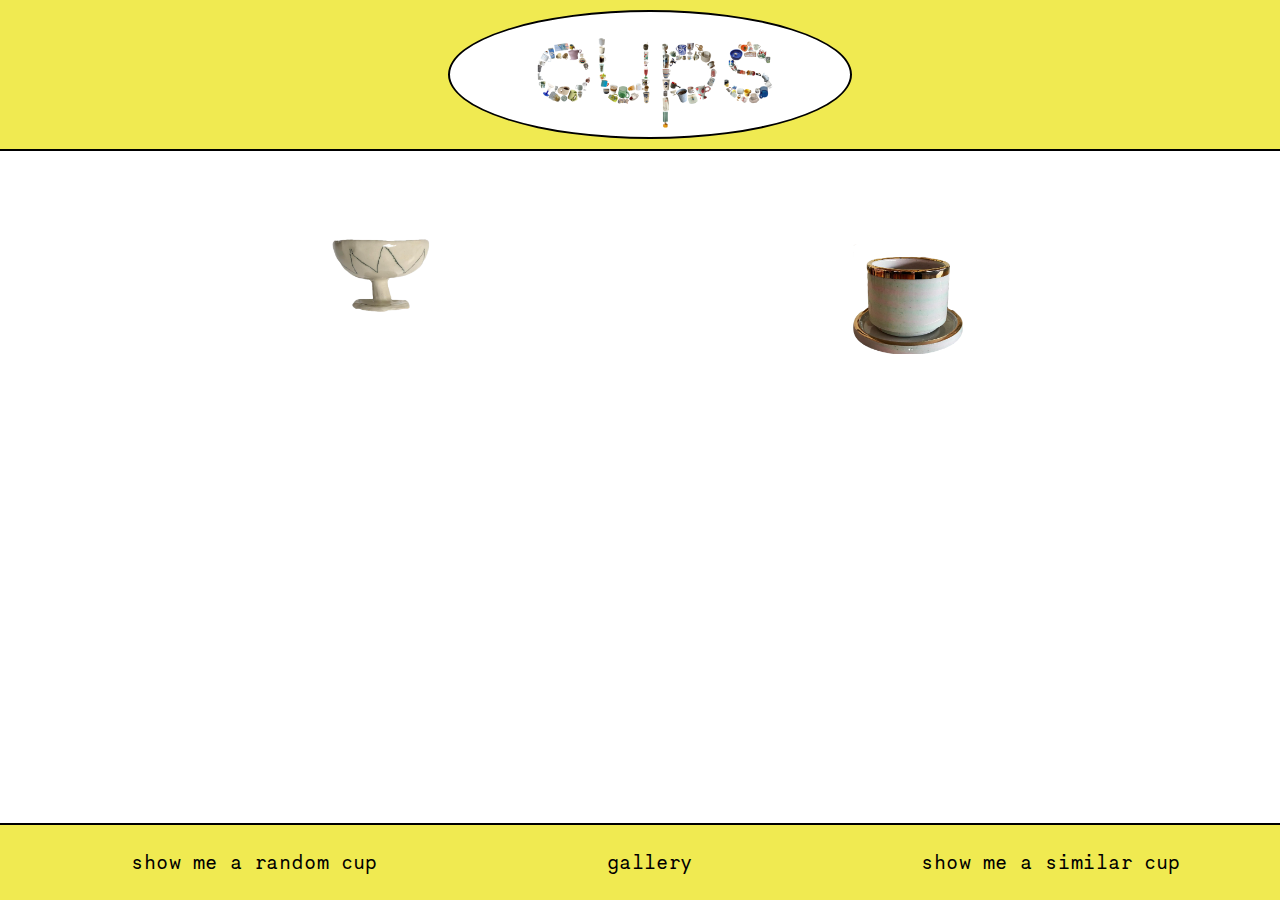
==== gallery.html @ 02ec3d35 "first commit" ====
<!DOCTYPE html>
<html lang="en">
<head>
    <meta charset="UTF-8">
    <meta name="viewport" content="width=device-width, initial-scale=1.0">
    <title>Cups!</title>
    <link rel="stylesheet" href="normalize.css">
    <link rel="stylesheet" href="style.css">
    <style>
    img {
        padding-left: 80px;
        padding-right: 80px;
        padding-top: 40px;
        transition: none;
        transform: none;
        }
    </style>
    <script type="text/javascript" src="airtable.browser.js" defer></script>
    <script type="text/javascript" src="script.js" defer></script>
</head>
<body>
    <div class="header">
        <div class="oval"><a href="indexhome.html"><img src="imgs/homebutton.png" class="responsive2"></a>
        </div>
    </div>
    <div class="top">
            <div class="row1"><img src="imgs/1.png" width="150px"/></div>
            <div class="row1"><img src="imgs/2.png" width="150px"/></div>
            <!-- <div class="row1"><img src="imgs/3.png" width="150px"/></div>
            <div class="row1"><img src="imgs/4.png" width="150px"/></div>
            <div class="row1"><img src="imgs/5.png" width="150px"/></div>
            <div class="row1"><img src="imgs/6.png" width="150px"/></div> -->
        </div>
            <div class="footer">
        <a href="random.html"><p>show me a random cup</p></a>
        <a href="gallery.html"><p>gallery</p></a>
        <a href="similar.html"><p>show me a similar cup</p></a>
    </div>
</body>
</html>
---- style.css ----
@font-face {
    font-family: 'Ribes';
    src: url('Ribes-Black.woff2') format('woff2'),
        url('Ribes-Black.woff') format('woff'),
        url('Ribes-Black.ttf') format('truetype'),
        url('Ribes-Black.svg#Ribes-Black') format('svg');
    font-weight: 900;
    font-style: normal;
    font-display: swap;
}

@font-face {
    font-family: 'Necto Mono';
    src: url('NectoMono-Regular.woff2') format('woff2'),
        url('NectoMono-Regular.woff') format('woff'),
        url('NectoMono-Regular.ttf') format('truetype'),
        url('NectoMono-Regular.svg#NectoMono-Regular') format('svg');
    font-weight: normal;
    font-style: normal;
    font-display: swap;
}
body {
    background-color: white;
    color: black;
    font-size: 100%;
    display: flex;
    flex-direction: column;
    min-height: 100vh;
}
.header { 
    margin: 0 auto;
    width: 100%;
    display: flex;
    justify-content: center;
    padding: 10px;
    background: #F0EA51;
    border-bottom: 2px solid black;
}
h1 {
    font-family: 'Ribes';
    font-size: 50px;
    color: black;
}
p {
    font-family: 'Necto Mono';
    font-size: 20px;
    color: black;
    margin-top: .5em ;
    margin-bottom: .5em ;
}
a:link {
    color: black;
}
a:visited {
    color: black;
}
a:hover {
    color: #F05245;
}
a:active {
    color: black;
}
a:hover {
    text-decoration: none;
}
a:active {
    text-decoration: none;
}
a:link {
    text-decoration: none;
}
a:visited {
    text-decoration: none;
}
.oval {
    height: 125px;
    width: 400px;
    border-radius: 50%;
    display: flex;
    flex-wrap: nowrap;
    align-items: center;
    justify-content: center;
    background-color: white;
    border-style: solid;
    border-color: black;
    border-width: 2px;
} 
.outer-container {
    display: flex;  
    flex-direction: row;
    flex-wrap: nowrap;
}
.content {
    margin: 0 auto;
    width: 100%;
    display: flex;
    flex-direction: column;
    flex-wrap: wrap;
    justify-content: center;
}
.text {
    margin: 0 auto;
    width: 100%;
    display: flex;
    flex-direction: column;
    flex-wrap: wrap;
    justify-content: center;
    align-items: center;
}
img {
    transition: transform .8s ease-in-out;
    transform-origin: 50% 50% 0;
    } 
img:hover {
    transform: rotate(360deg);
}
.responsive {
     width: 100%;
     max-width: 550px;
     height: auto;
}
.responsive2 {
    width: 100%;
    max-width: 250px;
    height: auto;
    margin-left: auto;
    margin-right: auto;
}
.footer {
    display: flex;
    flex-wrap: wrap;
    flex-direction: row;
    align-items: center;
    justify-content: space-around;
    width:100%;
    background-color: #F0EA51;
    border-top: 2px solid black;
    margin-top: auto;
    padding: 1rem;
}
.row1 {
    animation-duration: 20s;
    animation-name: slidein;
    animation-iteration-count: infinite;
    overflow: hidden
}
.top {
    display: flex;
    flex-wrap: wrap;
    flex-direction: row;
    align-items: center;
    justify-content:space-evenly;
}
@keyframes slidein {
    from {
      margin-left: 100%;
      width: 200%;
    }
    to {
        margin-left: -50%;
        width: 100%;
      }
}
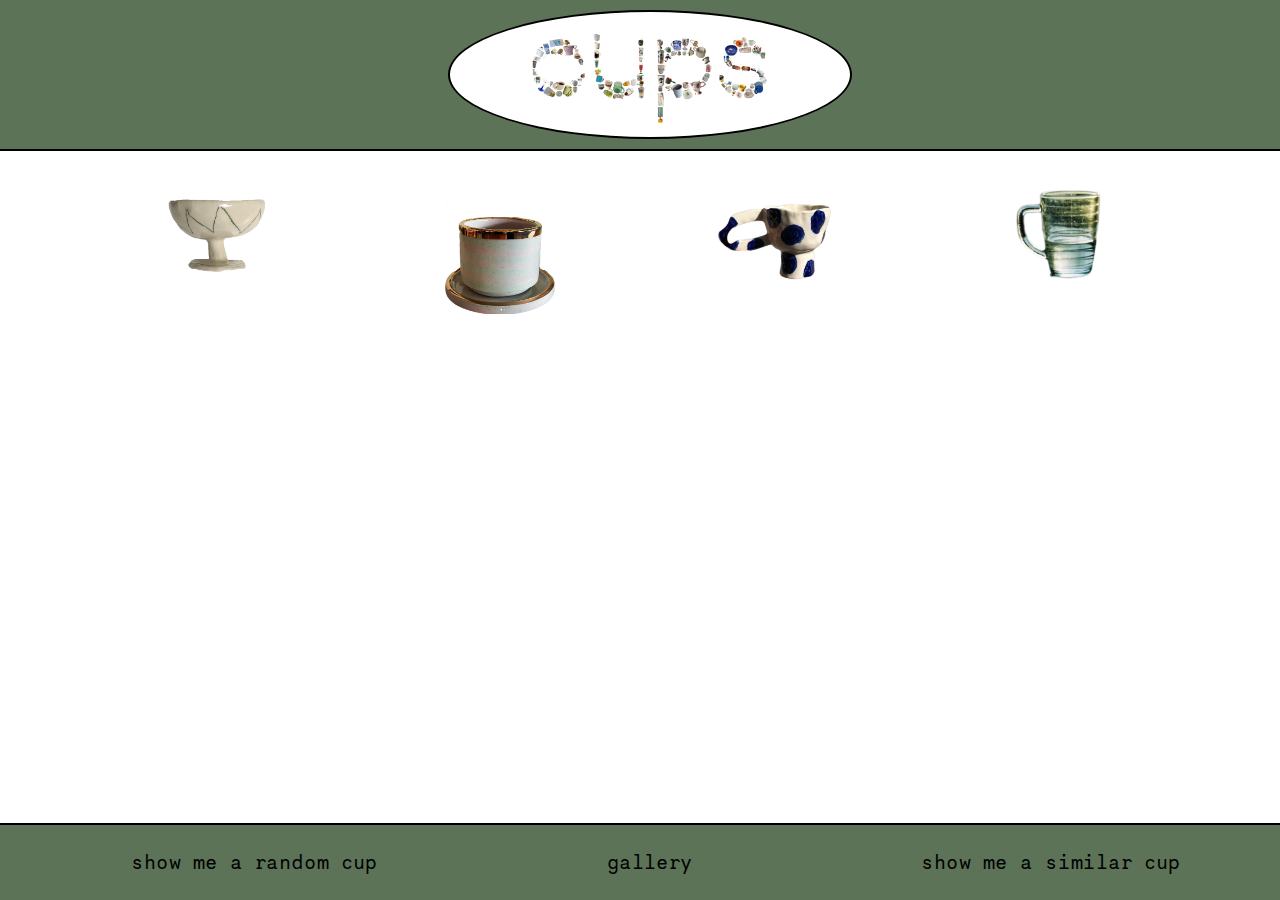
==== commit ca920cb5: "commit" ====
--- a/gallery.html
+++ b/gallery.html
@@ -8,9 +8,6 @@
     <link rel="stylesheet" href="style.css">
     <style>
     img {
-        padding-left: 80px;
-        padding-right: 80px;
-        padding-top: 40px;
         transition: none;
         transform: none;
         }
@@ -19,19 +16,17 @@
     <script type="text/javascript" src="script.js" defer></script>
 </head>
 <body>
-    <div class="header">
-        <div class="oval"><a href="indexhome.html"><img src="imgs/homebutton.png" class="responsive2"></a>
+    <div class="header green">
+        <div class="oval"><a href="indexhome.html"><img id="homebutton" src="imgs/homebutton.png" class="responsive2"></a>
         </div>
     </div>
     <div class="top">
-            <div class="row1"><img src="imgs/1.png" width="150px"/></div>
+            <div class="row1"><img src="imgs/1.png" class="nospin" width="150px"/></div>
             <div class="row1"><img src="imgs/2.png" width="150px"/></div>
-            <!-- <div class="row1"><img src="imgs/3.png" width="150px"/></div>
+            <div class="row1"><img src="imgs/3.png" width="150px"/></div>
             <div class="row1"><img src="imgs/4.png" width="150px"/></div>
-            <div class="row1"><img src="imgs/5.png" width="150px"/></div>
-            <div class="row1"><img src="imgs/6.png" width="150px"/></div> -->
         </div>
-            <div class="footer">
+    <div class="footer2">
         <a href="random.html"><p>show me a random cup</p></a>
         <a href="gallery.html"><p>gallery</p></a>
         <a href="similar.html"><p>show me a similar cup</p></a>
--- a/style.css
+++ b/style.css
@@ -8,7 +8,6 @@
     font-style: normal;
     font-display: swap;
 }
-
 @font-face {
     font-family: 'Necto Mono';
     src: url('NectoMono-Regular.woff2') format('woff2'),
@@ -97,6 +96,16 @@
     flex-direction: column;
     flex-wrap: wrap;
     justify-content: center;
+    align-items: center;
+}
+.container {
+    margin: 0 auto;
+    width: 100%;
+    display: flex;
+    flex-direction: column;
+    flex-wrap: wrap;
+    justify-content: center;
+    align-items: center;
 }
 .text {
     margin: 0 auto;
@@ -107,16 +116,55 @@
     justify-content: center;
     align-items: center;
 }
-img {
+.homepage {
+    display: flex;
+    flex-direction: column;
+    justify-content: center;
+    align-items: center;
+    background: #F0EA51;
+}
+.oval-container {
+    display: flex;
+    flex-wrap: wrap;
+    justify-content: center;
+    flex-direction: column;
+    align-items: center;
+    padding: 0 2rem;
+} 
+.big-oval {
+    align-items: center;
+    display: flex;
+    height: 600px;
+    width: 1200px;
+    justify-content: center;
+    border-style: solid;
+    border-color: black;
+    border-width: 2px;
+}
+.oval1 {
+    background: white;
+    border-radius: 50%;
+}
+.logo {
+    display: flex;
+    justify-content: center;
+}
+#logo {
+    display: flex;
+    flex-wrap: nowrap;
+    height: 80%;
+    width: 80%;
+}
+#homebutton {
     transition: transform .8s ease-in-out;
     transform-origin: 50% 50% 0;
     } 
-img:hover {
+#homebutton:hover {
     transform: rotate(360deg);
 }
 .responsive {
      width: 100%;
-     max-width: 550px;
+     max-width: 500px;
      height: auto;
 }
 .responsive2 {
@@ -125,6 +173,10 @@
     height: auto;
     margin-left: auto;
     margin-right: auto;
+}
+.green {
+    background-color: #5C7358;
+    border-bottom: 2px solid black;
 }
 .footer {
     display: flex;
@@ -138,11 +190,23 @@
     margin-top: auto;
     padding: 1rem;
 }
+.footer2 {
+    display: flex;
+    flex-wrap: wrap;
+    flex-direction: row;
+    align-items: center;
+    justify-content: space-around;
+    width:100%;
+    background-color: #5C7358;
+    border-top: 2px solid black;
+    margin-top: auto;
+    padding: 1rem;
+}
 .row1 {
     animation-duration: 20s;
     animation-name: slidein;
     animation-iteration-count: infinite;
-    overflow: hidden
+    overflow: hidden;
 }
 .top {
     display: flex;
@@ -150,6 +214,17 @@
     flex-direction: row;
     align-items: center;
     justify-content:space-evenly;
+}
+.sticker1 {
+    display: flex;  
+    flex-direction: row;
+    justify-content: flex-end;
+}
+#ceramic {
+    position: absolute;
+    height: 13rem;
+    width: 13rem;
+    z-index: 1;
 }
 @keyframes slidein {
     from {
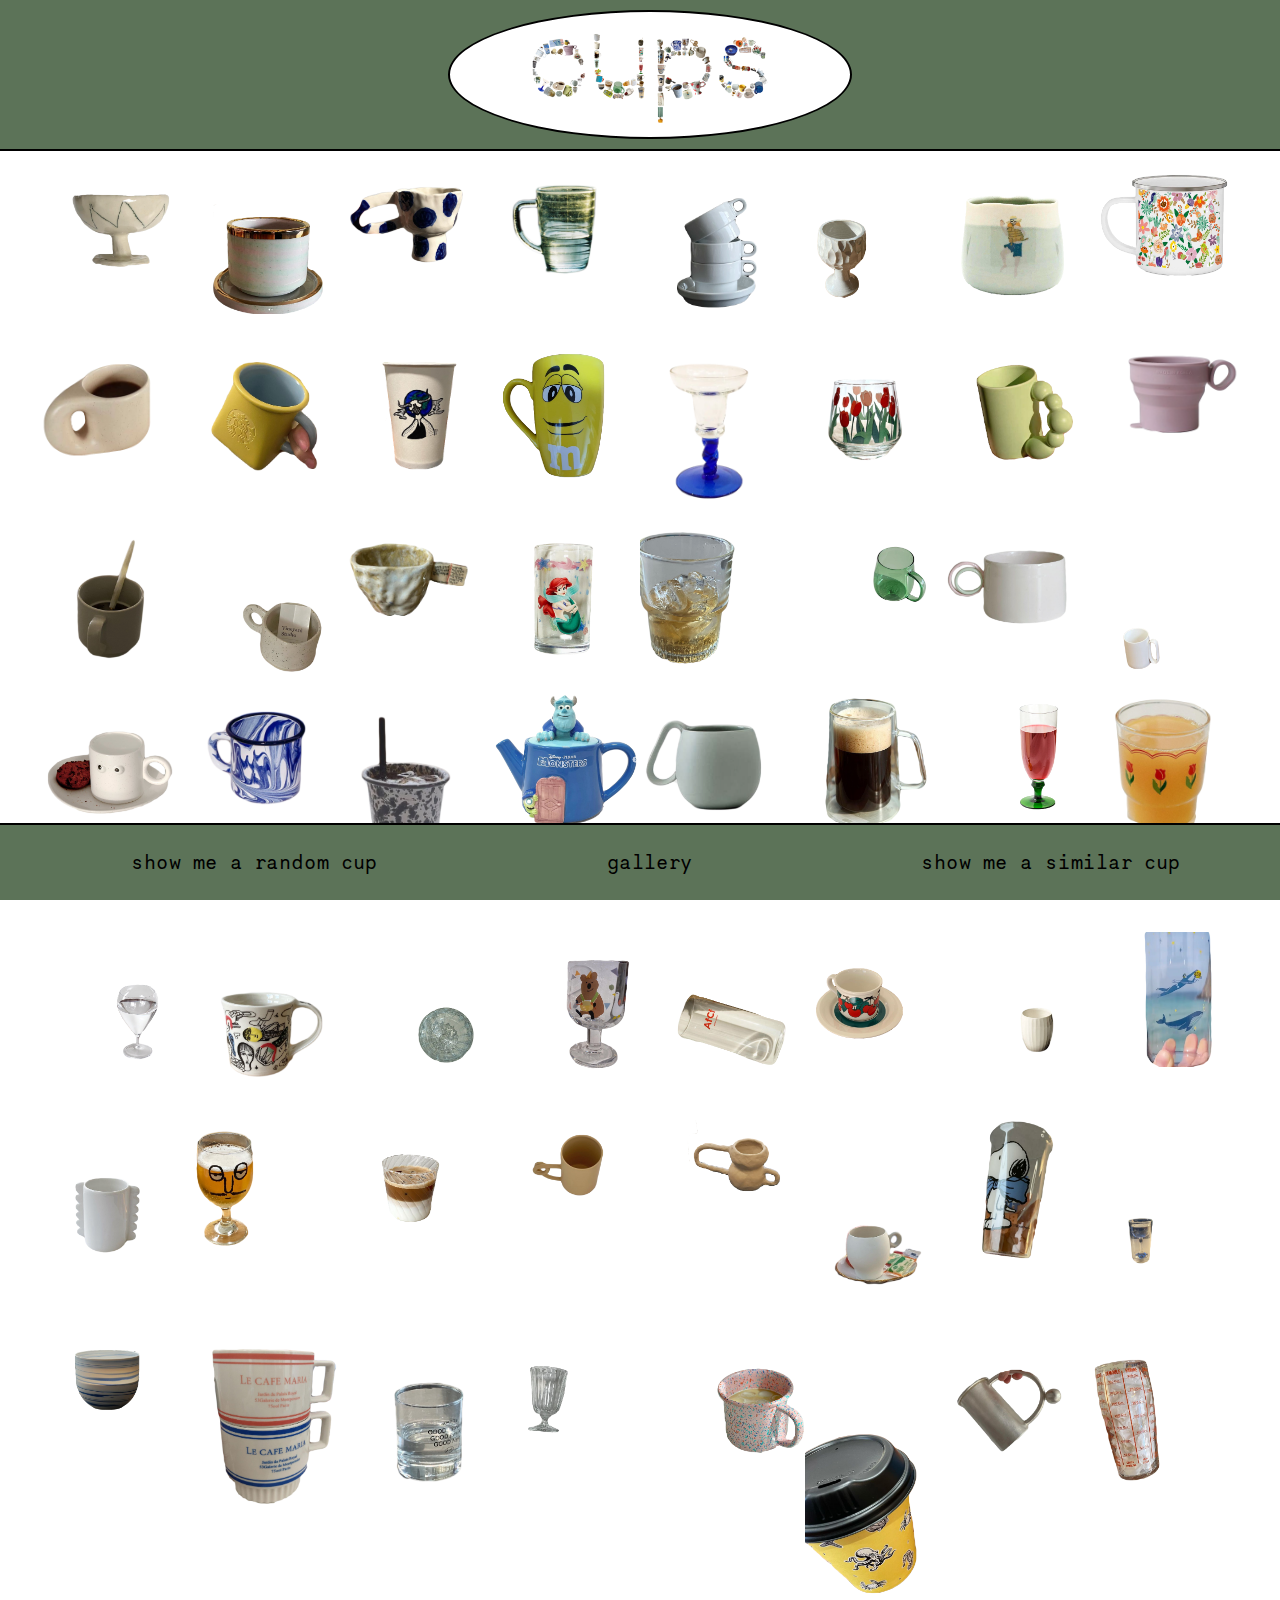
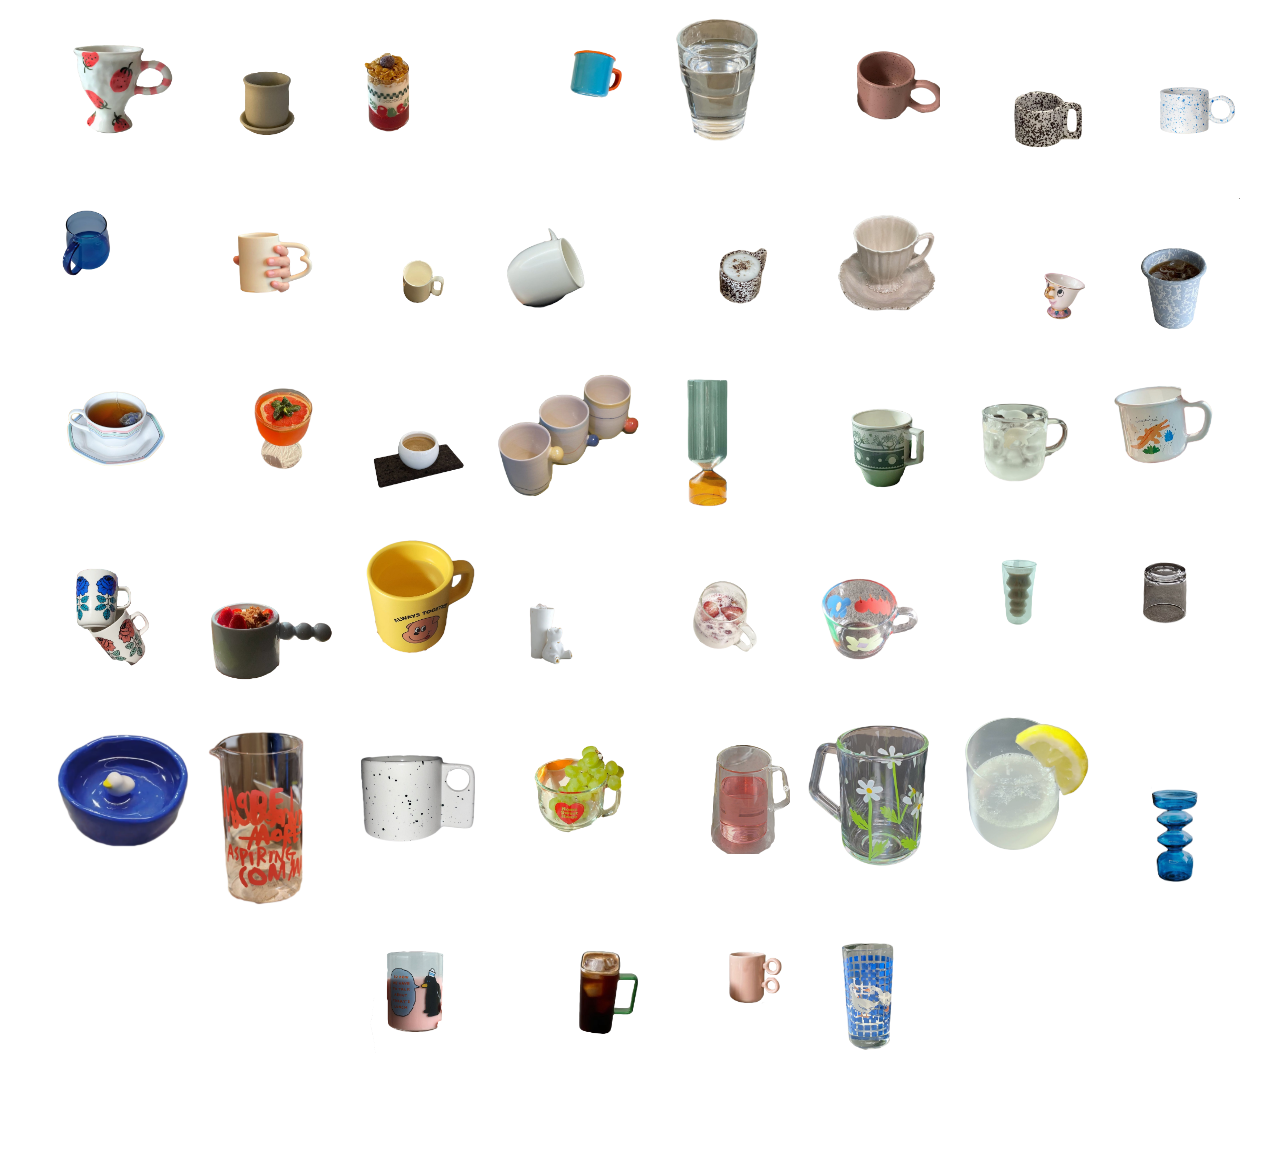
==== commit 906ac3ae: "2" ====
--- a/gallery.html
+++ b/gallery.html
@@ -20,11 +20,113 @@
         <div class="oval"><a href="indexhome.html"><img id="homebutton" src="imgs/homebutton.png" class="responsive2"></a>
         </div>
     </div>
-    <div class="top">
+    <!-- <div class="top">
             <div class="row1"><img src="imgs/1.png" class="nospin" width="150px"/></div>
             <div class="row1"><img src="imgs/2.png" width="150px"/></div>
             <div class="row1"><img src="imgs/3.png" width="150px"/></div>
             <div class="row1"><img src="imgs/4.png" width="150px"/></div>
+        </div> -->
+        <div class="galleryscroll">
+            <img src="imgs/1.png" width="150px" height="100%"/>
+            <img src="imgs/2.png" width="150px" height="100%"/>
+            <img src="imgs/3.png" width="150px" height="100%"/>
+            <img src="imgs/4.png" width="150px" height="100%"/>
+            <img src="imgs/5.png" width="150px" height="100%"/>
+            <img src="imgs/6.png" width="150px" height="100%"/>
+            <img src="imgs/7.png" width="150px" height="100%"/>
+            <img src="imgs/8.png" width="150px" height="100%"/>
+            <img src="imgs/9.png" width="150px" height="100%"/>
+            <img src="imgs/10.png" width="150px" height="100%"/>
+            <img src="imgs/11.png" width="150px" height="100%"/>
+            <img src="imgs/12.png" width="150px" height="100%"/>
+            <img src="imgs/13.png" width="150px" height="100%"/>
+            <img src="imgs/14.png" width="150px" height="100%"/>
+            <img src="imgs/15.png" width="150px" height="100%"/>
+            <img src="imgs/16.png" width="150px" height="100%"/>
+            <img src="imgs/17.png" width="150px" height="100%"/>
+            <img src="imgs/18.png" width="150px" height="100%"/>
+            <img src="imgs/19.png" width="150px" height="100%"/>
+            <img src="imgs/20.png" width="150px" height="100%"/>
+            <img src="imgs/21.png" width="150px" height="100%"/>
+            <img src="imgs/22.png" width="150px" height="100%"/>
+            <img src="imgs/23.png" width="150px" height="100%"/>
+            <img src="imgs/24.png" width="150px" height="100%"/>
+            <img src="imgs/25.png" width="150px" height="100%"/>
+            <img src="imgs/26.png" width="150px" height="100%"/>
+            <img src="imgs/27.png" width="150px" height="100%"/>
+            <img src="imgs/28.png" width="150px" height="100%"/>
+            <img src="imgs/29.png" width="150px" height="100%"/>
+            <img src="imgs/30.png" width="150px" height="100%"/>
+            <img src="imgs/31.png" width="150px" height="100%"/>
+            <img src="imgs/32.png" width="150px" height="100%"/>
+            <img src="imgs/33.png" width="150px" height="100%"/>
+            <img src="imgs/34.png" width="150px" height="100%"/>
+            <img src="imgs/35.png" width="150px" height="100%"/>
+            <img src="imgs/36.png" width="150px" height="100%"/>
+            <img src="imgs/37.png" width="150px" height="100%"/>
+            <img src="imgs/38.png" width="150px" height="100%"/>
+            <img src="imgs/39.png" width="150px" height="100%"/>
+            <img src="imgs/40.png" width="150px" height="100%"/>
+            <img src="imgs/41.png" width="150px" height="100%"/>
+            <img src="imgs/42.png" width="150px" height="100%"/>
+            <img src="imgs/43.png" width="150px" height="100%"/>
+            <img src="imgs/44.png" width="150px" height="100%"/>
+            <img src="imgs/45.png" width="150px" height="100%"/>
+            <img src="imgs/46.png" width="150px" height="100%"/>
+            <img src="imgs/47.png" width="150px" height="100%"/>
+            <img src="imgs/48.png" width="150px" height="100%"/>
+            <img src="imgs/49.png" width="150px" height="100%"/>
+            <img src="imgs/50.png" width="150px" height="100%"/>
+            <img src="imgs/51.png" width="150px" height="100%"/>
+            <img src="imgs/52.png" width="150px" height="100%"/>
+            <img src="imgs/53.png" width="150px" height="100%"/>
+            <img src="imgs/54.png" width="120px" height="100%"/>
+            <img src="imgs/55.png" width="150px" height="100%"/>
+            <img src="imgs/56.png" width="150px" height="100%"/>
+            <img src="imgs/57.png" width="150px" height="100%"/>
+            <img src="imgs/58.png" width="150px" height="100%"/>
+            <img src="imgs/59.png" width="150px" height="100%"/>
+            <img src="imgs/60.png" width="150px" height="100%"/>
+            <img src="imgs/61.png" width="150px" height="100%"/>
+            <img src="imgs/62.png" width="150px" height="100%"/>
+            <img src="imgs/63.png" width="150px" height="100%"/>
+            <img src="imgs/64.png" width="150px" height="100%"/>
+            <img src="imgs/65.png" width="150px" height="100%"/>
+            <img src="imgs/66.png" width="150px" height="100%"/>
+            <img src="imgs/67.png" width="150px" height="100%"/>
+            <img src="imgs/68.png" width="150px" height="100%"/>
+            <img src="imgs/69.png" width="150px" height="100%"/>
+            <img src="imgs/70.png" width="150px" height="100%"/>
+            <img src="imgs/71.png" width="150px" height="100%"/>
+            <img src="imgs/72.png" width="150px" height="100%"/>
+            <img src="imgs/73.png" width="150px" height="100%"/>
+            <img src="imgs/74.png" width="150px" height="100%"/>
+            <img src="imgs/75.png" width="150px" height="100%"/>
+            <img src="imgs/76.png" width="150px" height="100%"/>
+            <img src="imgs/77.png" width="150px" height="100%"/>
+            <img src="imgs/78.png" width="150px" height="100%"/>
+            <img src="imgs/79.png" width="150px" height="100%"/>
+            <img src="imgs/80.png" width="150px" height="100%"/>
+            <img src="imgs/81.png" width="150px" height="100%"/>
+            <img src="imgs/82.png" width="150px" height="100%"/>
+            <img src="imgs/83.png" width="150px" height="100%"/>
+            <img src="imgs/84.png" width="150px" height="100%"/>
+            <img src="imgs/85.png" width="150px" height="100%"/>
+            <img src="imgs/86.png" width="150px" height="100%"/>
+            <img src="imgs/87.png" width="150px" height="100%"/>
+            <img src="imgs/88.png" width="150px" height="100%"/>
+            <img src="imgs/89.png" width="150px" height="100%"/>
+            <img src="imgs/90.png" width="150px" height="100%"/>
+            <img src="imgs/91.png" width="150px" height="100%"/>
+            <img src="imgs/92.png" width="150px" height="100%"/>
+            <img src="imgs/93.png" width="150px" height="100%"/>
+            <img src="imgs/94.png" width="150px" height="100%"/>
+            <img src="imgs/95.png" width="150px" height="100%"/>
+            <img src="imgs/96.png" width="150px" height="100%"/>
+            <img src="imgs/97.png" width="150px" height="100%"/>
+            <img src="imgs/98.png" width="150px" height="100%"/>
+            <img src="imgs/99.png" width="150px" height="100%"/>
+            <img src="imgs/100.png" width="150px" height="100%"/>
         </div>
     <div class="footer2">
         <a href="random.html"><p>show me a random cup</p></a>
--- a/style.css
+++ b/style.css
@@ -34,6 +34,7 @@
     padding: 10px;
     background: #F0EA51;
     border-bottom: 2px solid black;
+    position: sticky; top: 0;
 }
 h1 {
     font-family: 'Ribes';
@@ -142,6 +143,8 @@
     border-width: 2px;
 }
 .oval1 {
+    display: flex;
+    justify-content: center;
     background: white;
     border-radius: 50%;
 }
@@ -189,6 +192,7 @@
     border-top: 2px solid black;
     margin-top: auto;
     padding: 1rem;
+    position: sticky; bottom: 0;
 }
 .footer2 {
     display: flex;
@@ -201,6 +205,8 @@
     border-top: 2px solid black;
     margin-top: auto;
     padding: 1rem;
+    position: sticky; bottom: 0;
+    
 }
 .row1 {
     animation-duration: 20s;
@@ -220,6 +226,12 @@
     flex-direction: row;
     justify-content: flex-end;
 }
+.galleryscroll {
+    display: flex;
+    flex-direction: row;
+    justify-content: center;
+    flex-wrap: wrap;
+}
 #ceramic {
     position: absolute;
     height: 13rem;
@@ -236,4 +248,66 @@
         width: 100%;
       }
 }
+@media screen and (max-width: 930px) {
+    .outer-container {
+        display: flex;  
+        flex-direction: column;
+        flex-wrap: nowrap;
+    }
+    #ceramic {
+        position: absolute;
+        height: 8rem;
+        width: 8rem;
+        z-index: 1;
+    }
+    img {
+        height: 32rem;
+        width: 32rem;
+    }
+.pulseShake { animation-name: pulseShake; animation-iteration-count: infinite }
+@keyframes pulseShake {
+    90% { transform: scale(1) }
+    92% { transform: scale(1.2) }
+    96% { transform: scale(1, 1) }
+    98% { transform: scale(1.1) }
+}
+}
+@media screen and (max-width: 600px) {
+    .big-oval {
+        display: flex;
+        height: 175px;
+        width: 300px;
+        justify-content: center;
+        align-items: center;
+        border-style: solid;
+        border-color: black;
+        border-width: 2px;
+    }
+    .footer {
+        display: flex;
+        flex-wrap: wrap;
+        flex-direction: column;
+        align-items: center;
+        justify-content: space-around;
+        width:100%;
+        background-color: #F0EA51;
+        border-top: 2px solid black;
+        margin-top: auto;
+        padding: 1rem;
+    }
+    .footer2 {
+        display: flex;
+        flex-wrap: wrap;
+        flex-direction: column;
+        align-items: center;
+        justify-content: space-around;
+        width:100%;
+        background-color: #5C7358;
+        border-top: 2px solid black;
+        margin-top: auto;
+        padding: 1rem;
+        position: sticky; bottom: 0;
+}
+}
 
+
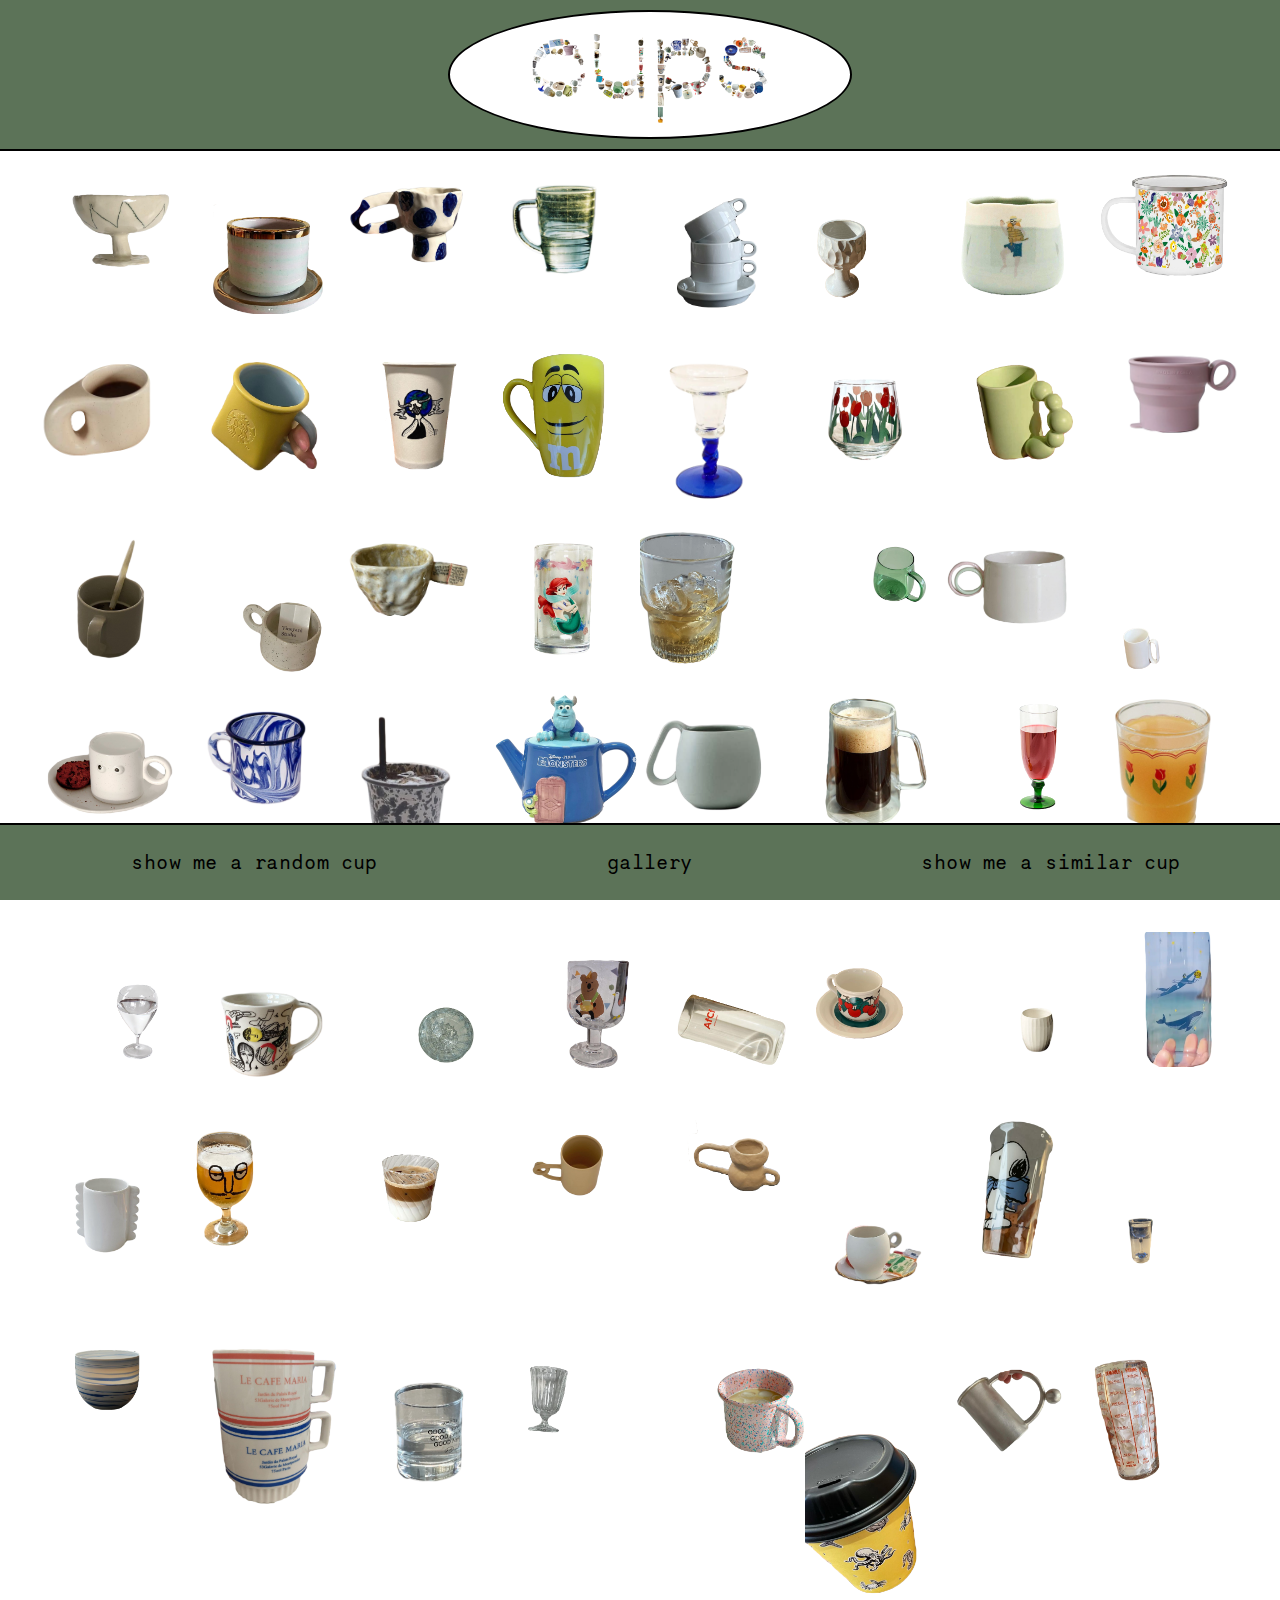
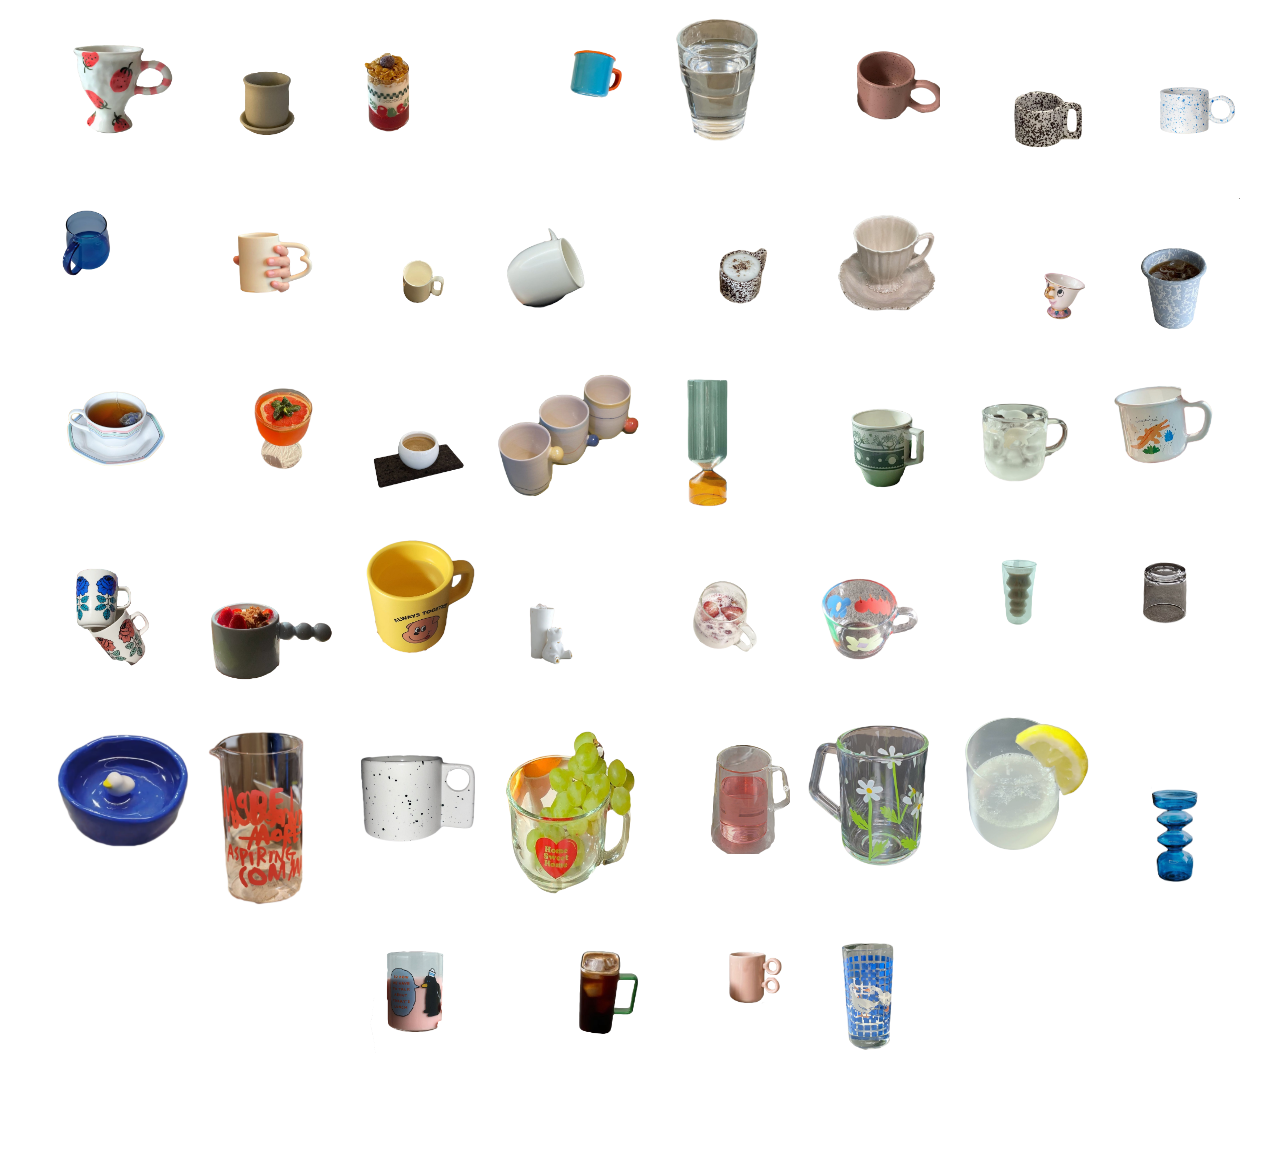
==== commit 23c18a87: "3" ====
--- a/gallery.html
+++ b/gallery.html
@@ -16,7 +16,7 @@
     <script type="text/javascript" src="script.js" defer></script>
 </head>
 <body>
-    <div class="header green">
+    <div class="header2">
         <div class="oval"><a href="indexhome.html"><img id="homebutton" src="imgs/homebutton.png" class="responsive2"></a>
         </div>
     </div>
@@ -27,106 +27,106 @@
             <div class="row1"><img src="imgs/4.png" width="150px"/></div>
         </div> -->
         <div class="galleryscroll">
-            <img src="imgs/1.png" width="150px" height="100%"/>
-            <img src="imgs/2.png" width="150px" height="100%"/>
-            <img src="imgs/3.png" width="150px" height="100%"/>
-            <img src="imgs/4.png" width="150px" height="100%"/>
-            <img src="imgs/5.png" width="150px" height="100%"/>
-            <img src="imgs/6.png" width="150px" height="100%"/>
-            <img src="imgs/7.png" width="150px" height="100%"/>
-            <img src="imgs/8.png" width="150px" height="100%"/>
-            <img src="imgs/9.png" width="150px" height="100%"/>
-            <img src="imgs/10.png" width="150px" height="100%"/>
-            <img src="imgs/11.png" width="150px" height="100%"/>
-            <img src="imgs/12.png" width="150px" height="100%"/>
-            <img src="imgs/13.png" width="150px" height="100%"/>
-            <img src="imgs/14.png" width="150px" height="100%"/>
-            <img src="imgs/15.png" width="150px" height="100%"/>
-            <img src="imgs/16.png" width="150px" height="100%"/>
-            <img src="imgs/17.png" width="150px" height="100%"/>
-            <img src="imgs/18.png" width="150px" height="100%"/>
-            <img src="imgs/19.png" width="150px" height="100%"/>
-            <img src="imgs/20.png" width="150px" height="100%"/>
-            <img src="imgs/21.png" width="150px" height="100%"/>
-            <img src="imgs/22.png" width="150px" height="100%"/>
-            <img src="imgs/23.png" width="150px" height="100%"/>
-            <img src="imgs/24.png" width="150px" height="100%"/>
-            <img src="imgs/25.png" width="150px" height="100%"/>
-            <img src="imgs/26.png" width="150px" height="100%"/>
-            <img src="imgs/27.png" width="150px" height="100%"/>
-            <img src="imgs/28.png" width="150px" height="100%"/>
-            <img src="imgs/29.png" width="150px" height="100%"/>
-            <img src="imgs/30.png" width="150px" height="100%"/>
-            <img src="imgs/31.png" width="150px" height="100%"/>
-            <img src="imgs/32.png" width="150px" height="100%"/>
-            <img src="imgs/33.png" width="150px" height="100%"/>
-            <img src="imgs/34.png" width="150px" height="100%"/>
-            <img src="imgs/35.png" width="150px" height="100%"/>
-            <img src="imgs/36.png" width="150px" height="100%"/>
-            <img src="imgs/37.png" width="150px" height="100%"/>
-            <img src="imgs/38.png" width="150px" height="100%"/>
-            <img src="imgs/39.png" width="150px" height="100%"/>
-            <img src="imgs/40.png" width="150px" height="100%"/>
-            <img src="imgs/41.png" width="150px" height="100%"/>
-            <img src="imgs/42.png" width="150px" height="100%"/>
-            <img src="imgs/43.png" width="150px" height="100%"/>
-            <img src="imgs/44.png" width="150px" height="100%"/>
-            <img src="imgs/45.png" width="150px" height="100%"/>
-            <img src="imgs/46.png" width="150px" height="100%"/>
-            <img src="imgs/47.png" width="150px" height="100%"/>
-            <img src="imgs/48.png" width="150px" height="100%"/>
-            <img src="imgs/49.png" width="150px" height="100%"/>
-            <img src="imgs/50.png" width="150px" height="100%"/>
-            <img src="imgs/51.png" width="150px" height="100%"/>
-            <img src="imgs/52.png" width="150px" height="100%"/>
-            <img src="imgs/53.png" width="150px" height="100%"/>
-            <img src="imgs/54.png" width="120px" height="100%"/>
-            <img src="imgs/55.png" width="150px" height="100%"/>
-            <img src="imgs/56.png" width="150px" height="100%"/>
-            <img src="imgs/57.png" width="150px" height="100%"/>
-            <img src="imgs/58.png" width="150px" height="100%"/>
-            <img src="imgs/59.png" width="150px" height="100%"/>
-            <img src="imgs/60.png" width="150px" height="100%"/>
-            <img src="imgs/61.png" width="150px" height="100%"/>
-            <img src="imgs/62.png" width="150px" height="100%"/>
-            <img src="imgs/63.png" width="150px" height="100%"/>
-            <img src="imgs/64.png" width="150px" height="100%"/>
-            <img src="imgs/65.png" width="150px" height="100%"/>
-            <img src="imgs/66.png" width="150px" height="100%"/>
-            <img src="imgs/67.png" width="150px" height="100%"/>
-            <img src="imgs/68.png" width="150px" height="100%"/>
-            <img src="imgs/69.png" width="150px" height="100%"/>
-            <img src="imgs/70.png" width="150px" height="100%"/>
-            <img src="imgs/71.png" width="150px" height="100%"/>
-            <img src="imgs/72.png" width="150px" height="100%"/>
-            <img src="imgs/73.png" width="150px" height="100%"/>
-            <img src="imgs/74.png" width="150px" height="100%"/>
-            <img src="imgs/75.png" width="150px" height="100%"/>
-            <img src="imgs/76.png" width="150px" height="100%"/>
-            <img src="imgs/77.png" width="150px" height="100%"/>
-            <img src="imgs/78.png" width="150px" height="100%"/>
-            <img src="imgs/79.png" width="150px" height="100%"/>
-            <img src="imgs/80.png" width="150px" height="100%"/>
-            <img src="imgs/81.png" width="150px" height="100%"/>
-            <img src="imgs/82.png" width="150px" height="100%"/>
-            <img src="imgs/83.png" width="150px" height="100%"/>
-            <img src="imgs/84.png" width="150px" height="100%"/>
-            <img src="imgs/85.png" width="150px" height="100%"/>
-            <img src="imgs/86.png" width="150px" height="100%"/>
-            <img src="imgs/87.png" width="150px" height="100%"/>
-            <img src="imgs/88.png" width="150px" height="100%"/>
-            <img src="imgs/89.png" width="150px" height="100%"/>
-            <img src="imgs/90.png" width="150px" height="100%"/>
-            <img src="imgs/91.png" width="150px" height="100%"/>
-            <img src="imgs/92.png" width="150px" height="100%"/>
-            <img src="imgs/93.png" width="150px" height="100%"/>
-            <img src="imgs/94.png" width="150px" height="100%"/>
-            <img src="imgs/95.png" width="150px" height="100%"/>
-            <img src="imgs/96.png" width="150px" height="100%"/>
-            <img src="imgs/97.png" width="150px" height="100%"/>
-            <img src="imgs/98.png" width="150px" height="100%"/>
-            <img src="imgs/99.png" width="150px" height="100%"/>
-            <img src="imgs/100.png" width="150px" height="100%"/>
+            <img src="imgs/1.png" width="150px" height="100%" class="resize"/>
+            <img src="imgs/2.png" width="150px" height="100%"class="resize"/>
+            <img src="imgs/3.png" width="150px" height="100%"class="resize"/>
+            <img src="imgs/4.png" width="150px" height="100%"class="resize"/>
+            <img src="imgs/5.png" width="150px" height="100%"class="resize"/>
+            <img src="imgs/6.png" width="150px" height="100%"class="resize"/>
+            <img src="imgs/7.png" width="150px" height="100%"class="resize"/>
+            <img src="imgs/8.png" width="150px" height="100%"class="resize"/>
+            <img src="imgs/9.png" width="150px" height="100%"class="resize"/>
+            <img src="imgs/10.png" width="150px" height="100%"class="resize"/>
+            <img src="imgs/11.png" width="150px" height="100%"class="resize"/>
+            <img src="imgs/12.png" width="150px" height="100%"class="resize"/>
+            <img src="imgs/13.png" width="150px" height="100%"class="resize"/>
+            <img src="imgs/14.png" width="150px" height="100%"class="resize"/>
+            <img src="imgs/15.png" width="150px" height="100%"class="resize"/>
+            <img src="imgs/16.png" width="150px" height="100%"class="resize"/>
+            <img src="imgs/17.png" width="150px" height="100%"class="resize"/>
+            <img src="imgs/18.png" width="150px" height="100%"class="resize"/>
+            <img src="imgs/19.png" width="150px" height="100%"class="resize"/>
+            <img src="imgs/20.png" width="150px" height="100%"class="resize"/>
+            <img src="imgs/21.png" width="150px" height="100%"class="resize"/>
+            <img src="imgs/22.png" width="150px" height="100%"class="resize"/>
+            <img src="imgs/23.png" width="150px" height="100%"class="resize"/>
+            <img src="imgs/24.png" width="150px" height="100%"class="resize"/>
+            <img src="imgs/25.png" width="150px" height="100%"class="resize"/>
+            <img src="imgs/26.png" width="150px" height="100%"class="resize"/>
+            <img src="imgs/27.png" width="150px" height="100%"class="resize"/>
+            <img src="imgs/28.png" width="150px" height="100%"class="resize"/>
+            <img src="imgs/29.png" width="150px" height="100%"class="resize"/>
+            <img src="imgs/30.png" width="150px" height="100%"class="resize"/>
+            <img src="imgs/31.png" width="150px" height="100%"class="resize"/>
+            <img src="imgs/32.png" width="150px" height="100%"class="resize"/>
+            <img src="imgs/33.png" width="150px" height="100%"class="resize"/>
+            <img src="imgs/34.png" width="150px" height="100%"class="resize"/>
+            <img src="imgs/35.png" width="150px" height="100%"class="resize"/>
+            <img src="imgs/36.png" width="150px" height="100%"class="resize"/>
+            <img src="imgs/37.png" width="150px" height="100%"class="resize"/>
+            <img src="imgs/38.png" width="150px" height="100%"class="resize"/>
+            <img src="imgs/39.png" width="150px" height="100%"class="resize"/>
+            <img src="imgs/40.png" width="150px" height="100%"class="resize"/>
+            <img src="imgs/41.png" width="150px" height="100%"class="resize"/>
+            <img src="imgs/42.png" width="150px" height="100%"class="resize"/>
+            <img src="imgs/43.png" width="150px" height="100%"class="resize"/>
+            <img src="imgs/44.png" width="150px" height="100%"class="resize"/>
+            <img src="imgs/45.png" width="150px" height="100%"class="resize"/>
+            <img src="imgs/46.png" width="150px" height="100%"class="resize"/>
+            <img src="imgs/47.png" width="150px" height="100%"class="resize"/>
+            <img src="imgs/48.png" width="150px" height="100%"class="resize"/>
+            <img src="imgs/49.png" width="150px" height="100%"class="resize"/>
+            <img src="imgs/50.png" width="150px" height="100%"class="resize"/>
+            <img src="imgs/51.png" width="150px" height="100%"class="resize"/>
+            <img src="imgs/52.png" width="150px" height="100%"class="resize"/>
+            <img src="imgs/53.png" width="150px" height="100%"class="resize"/>
+            <img src="imgs/54.png" width="120px" height="100%"class="resize"/>
+            <img src="imgs/55.png" width="150px" height="100%"class="resize"/>
+            <img src="imgs/56.png" width="150px" height="100%"class="resize"/>
+            <img src="imgs/57.png" width="150px" height="100%"class="resize"/>
+            <img src="imgs/58.png" width="150px" height="100%"class="resize"/>
+            <img src="imgs/59.png" width="150px" height="100%"class="resize"/>
+            <img src="imgs/60.png" width="150px" height="100%"class="resize"/>
+            <img src="imgs/61.png" width="150px" height="100%"class="resize"/>
+            <img src="imgs/62.png" width="150px" height="100%"class="resize"/>
+            <img src="imgs/63.png" width="150px" height="100%"class="resize"/>
+            <img src="imgs/64.png" width="150px" height="100%"class="resize"/>
+            <img src="imgs/65.png" width="150px" height="100%"class="resize"/>
+            <img src="imgs/66.png" width="150px" height="100%"class="resize"/>
+            <img src="imgs/67.png" width="150px" height="100%"class="resize"/>
+            <img src="imgs/68.png" width="150px" height="100%"class="resize"/>
+            <img src="imgs/69.png" width="150px" height="100%"class="resize"/>
+            <img src="imgs/70.png" width="150px" height="100%"class="resize"/>
+            <img src="imgs/71.png" width="150px" height="100%"class="resize"/>
+            <img src="imgs/72.png" width="150px" height="100%"class="resize"/>
+            <img src="imgs/73.png" width="150px" height="100%"class="resize"/>
+            <img src="imgs/74.png" width="150px" height="100%"class="resize"/>
+            <img src="imgs/75.png" width="150px" height="100%"class="resize"/>
+            <img src="imgs/76.png" width="150px" height="100%"class="resize"/>
+            <img src="imgs/77.png" width="150px" height="100%"class="resize"/>
+            <img src="imgs/78.png" width="150px" height="100%"class="resize"/>
+            <img src="imgs/79.png" width="150px" height="100%"class="resize"/>
+            <img src="imgs/80.png" width="150px" height="100%"class="resize"/>
+            <img src="imgs/81.png" width="150px" height="100%"class="resize"/>
+            <img src="imgs/82.png" width="150px" height="100%"class="resize"/>
+            <img src="imgs/83.png" width="150px" height="100%"class="resize"/>
+            <img src="imgs/84.png" width="150px" height="100%"class="resize"/>
+            <img src="imgs/85.png" width="150px" height="100%"class="resize"/>
+            <img src="imgs/86.png" width="150px" height="100%"class="resize"/>
+            <img src="imgs/87.png" width="150px" height="100%"class="resize"/>
+            <img src="imgs/88.png" width="150px" height="100%"class="resize"/>
+            <img src="imgs/89.png" width="150px" height="100%"class="resize"/>
+            <img src="imgs/90.png" width="150px" height="100%"class="resize"/>
+            <img src="imgs/91.png" width="150px" height="100%"class="resize"/>
+            <a href="index.html"><img src="imgs/92.png" width="150px" height="100%"class="resize"/></a>
+            <img src="imgs/93.png" width="150px" height="100%"class="resize"/>
+            <img src="imgs/94.png" width="150px" height="100%"class="resize"/>
+            <img src="imgs/95.png" width="150px" height="100%"class="resize"/>
+            <img src="imgs/96.png" width="150px" height="100%"class="resize"/>
+            <img src="imgs/97.png" width="150px" height="100%"class="resize"/>
+            <img src="imgs/98.png" width="150px" height="100%"class="resize"/>
+            <img src="imgs/99.png" width="150px" height="100%"class="resize"/>
+            <img src="imgs/100.png" width="150px" height="100%"class="resize"/>
         </div>
     <div class="footer2">
         <a href="random.html"><p>show me a random cup</p></a>
--- a/style.css
+++ b/style.css
@@ -34,6 +34,15 @@
     padding: 10px;
     background: #F0EA51;
     border-bottom: 2px solid black;
+}
+.header2 { 
+    margin: 0 auto;
+    width: 100%;
+    display: flex;
+    justify-content: center;
+    padding: 10px;
+    background: #5C7358;;
+    border-bottom: 2px solid black;
     position: sticky; top: 0;
 }
 h1 {
@@ -92,7 +101,6 @@
 }
 .content {
     margin: 0 auto;
-    width: 100%;
     display: flex;
     flex-direction: column;
     flex-wrap: wrap;
@@ -101,10 +109,9 @@
 }
 .container {
     margin: 0 auto;
-    width: 100%;
-    display: flex;
-    flex-direction: column;
-    flex-wrap: wrap;
+    display: flex;
+    flex-direction: column;
+    flex-wrap: nowrap;
     justify-content: center;
     align-items: center;
 }
@@ -167,7 +174,7 @@
 }
 .responsive {
      width: 100%;
-     max-width: 500px;
+     max-width: 800px;
      height: auto;
 }
 .responsive2 {
@@ -238,15 +245,11 @@
     width: 13rem;
     z-index: 1;
 }
-@keyframes slidein {
-    from {
-      margin-left: 100%;
-      width: 200%;
-    }
-    to {
-        margin-left: -50%;
-        width: 100%;
-      }
+#cup1 {
+    position: absolute;
+    width: 350px;
+    z-index: inherit 2;
+    margin-left: 80px;
 }
 @media screen and (max-width: 930px) {
     .outer-container {
@@ -264,14 +267,15 @@
         height: 32rem;
         width: 32rem;
     }
-.pulseShake { animation-name: pulseShake; animation-iteration-count: infinite }
-@keyframes pulseShake {
-    90% { transform: scale(1) }
-    92% { transform: scale(1.2) }
-    96% { transform: scale(1, 1) }
-    98% { transform: scale(1.1) }
-}
-}
+    .resize {
+        width: 200px;
+        height: 100%;
+    }
+    #cup1 {
+        width: 100%/2;
+        height: 100%/2;
+    }
+
 @media screen and (max-width: 600px) {
     .big-oval {
         display: flex;
@@ -283,6 +287,7 @@
         border-color: black;
         border-width: 2px;
     }
+}
     .footer {
         display: flex;
         flex-wrap: wrap;
@@ -311,3 +316,4 @@
 }
 
 
+
